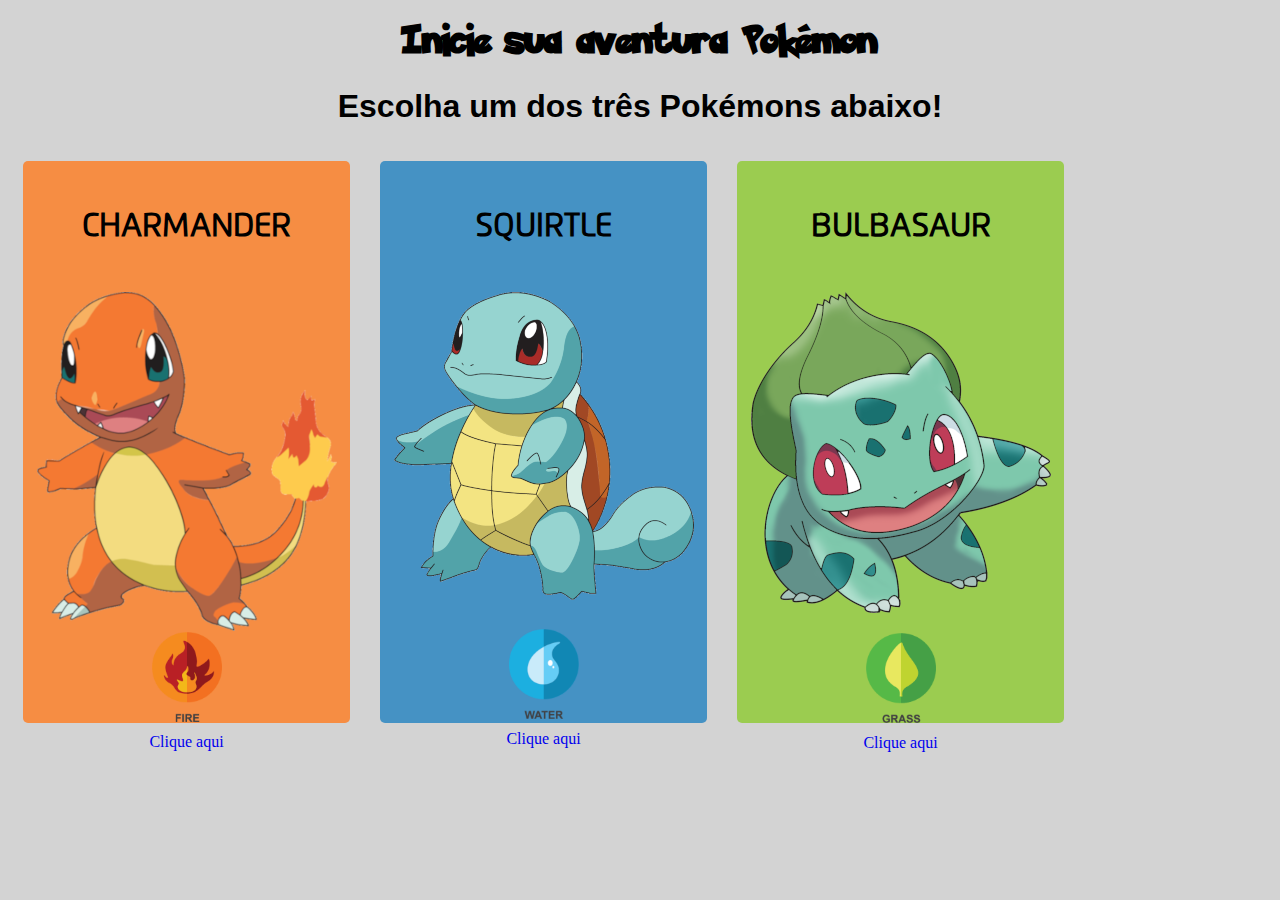
==== index.html @ d60a0dab "projeto" ====
<!DOCTYPE html>
<html lang="pt-br">
<head>
    <meta charset="UTF-8">
    <meta http-equiv="X-UA-Compatible" content="IE=edge">
    <meta name="viewport" content="width=device-width, initial-scale=1.0">
    <title>Pokemons Iniciais</title>
    <link rel="shortcut icon" href="favicon/favicon.ico" type="image/x-icon">
    <link rel="stylesheet" href="style.css">
</head>
<body>
    <header>
        <h1>
            Inicie sua aventura Pokémon 
        </h1>
    </header>
    <main>
        <section>
            <h1>
                Escolha um dos três Pokémons abaixo!
            </h1>
            <div class="q1">
                <h2>
                    Charmander
                </h2>
                <picture>
                    <img src="imagens/charmander.png" alt="Charmander">
                </picture>
                <picture>
                    <img src="imagens/tipo-fogo.png" class="tipo-poke-fire" alt="tipo do pokémon">
                </picture>
                <p>
                    <a href="#">Clique aqui</a>
                </p>
            </div>
            
            <div class="q2">
                <h2>
                    Squirtle
                </h2>
                <picture>
                    <img src="imagens/squirtle.png" alt="Squirtle">
                </picture>
                <picture>
                    <img src="imagens/tipo-agua.png" alt="tipo do Pokémon" class="tipo-poke-water">
                </picture>
                <p>
                    <a href="#">Clique aqui</a> 
                </p>
            </div>
            
            <div class="q3">
                <h2>
                    Bulbasaur
                </h2>
                <picture>
                    <img src="imagens/bulbasaur.png" alt="Bulbasaur">
                </picture>
                <picture>
                    <img src="imagens/tipo-planta.png" class="tipo-poke-grass"   alt="tipo do Pokémon">
                </picture>
                <p>
                    <a href="#">Clique aqui</a>
                </p>
            </div>
            
        </section>
    </main>
</body>
</html>
---- style.css ----
@charset "UTF-8";

@font-face {
    font-family:'pokemon';
    src: url('fontes/pokemon/Pokemon\ Solid.ttf') format('truetype');
}
@font-face {
    font-family:'flexo';
    src: url(fontes/flexo/Flexo.otf) format('opentype');
}

body{
    background-color: lightgray;
}
header{
    font-family:'pokemon', serif;
    text-align: center;
}
section h1{
    font-family: Arial, Helvetica, sans-serif;
    text-align: center;
}

div h2{
    font-family: 'flexo';
    text-align: center;
    padding: 20px;
    font-size: 2em;
}
picture img{
    display: block;
    margin: auto;
}
picture img.tipo-poke-fire{
    width: 70px;
    padding: 40px;
    margin-top: -39px;
}
picture img.tipo-poke-water{
    width: 70px;
    padding: 40px;
    margin-top: -11px;
}
picture img.tipo-poke-grass{
    width: 70px;
    padding: 40px;
    margin-top: -20px;
}
div{
    width: 327px;
    height: 562px;
    border-radius: 5px;
    position: relative;
    float:left;
    margin: 15px;
}
div.q1{
    background-color:#fd7e24d3;
}
div.q2{
    background-color: #4592C4;
}
div.q3{
    background-color: #9BCC50;
}
div p{
    text-align: center;
    margin-top: -29px;
}
div a{
    text-decoration: none;
    
}
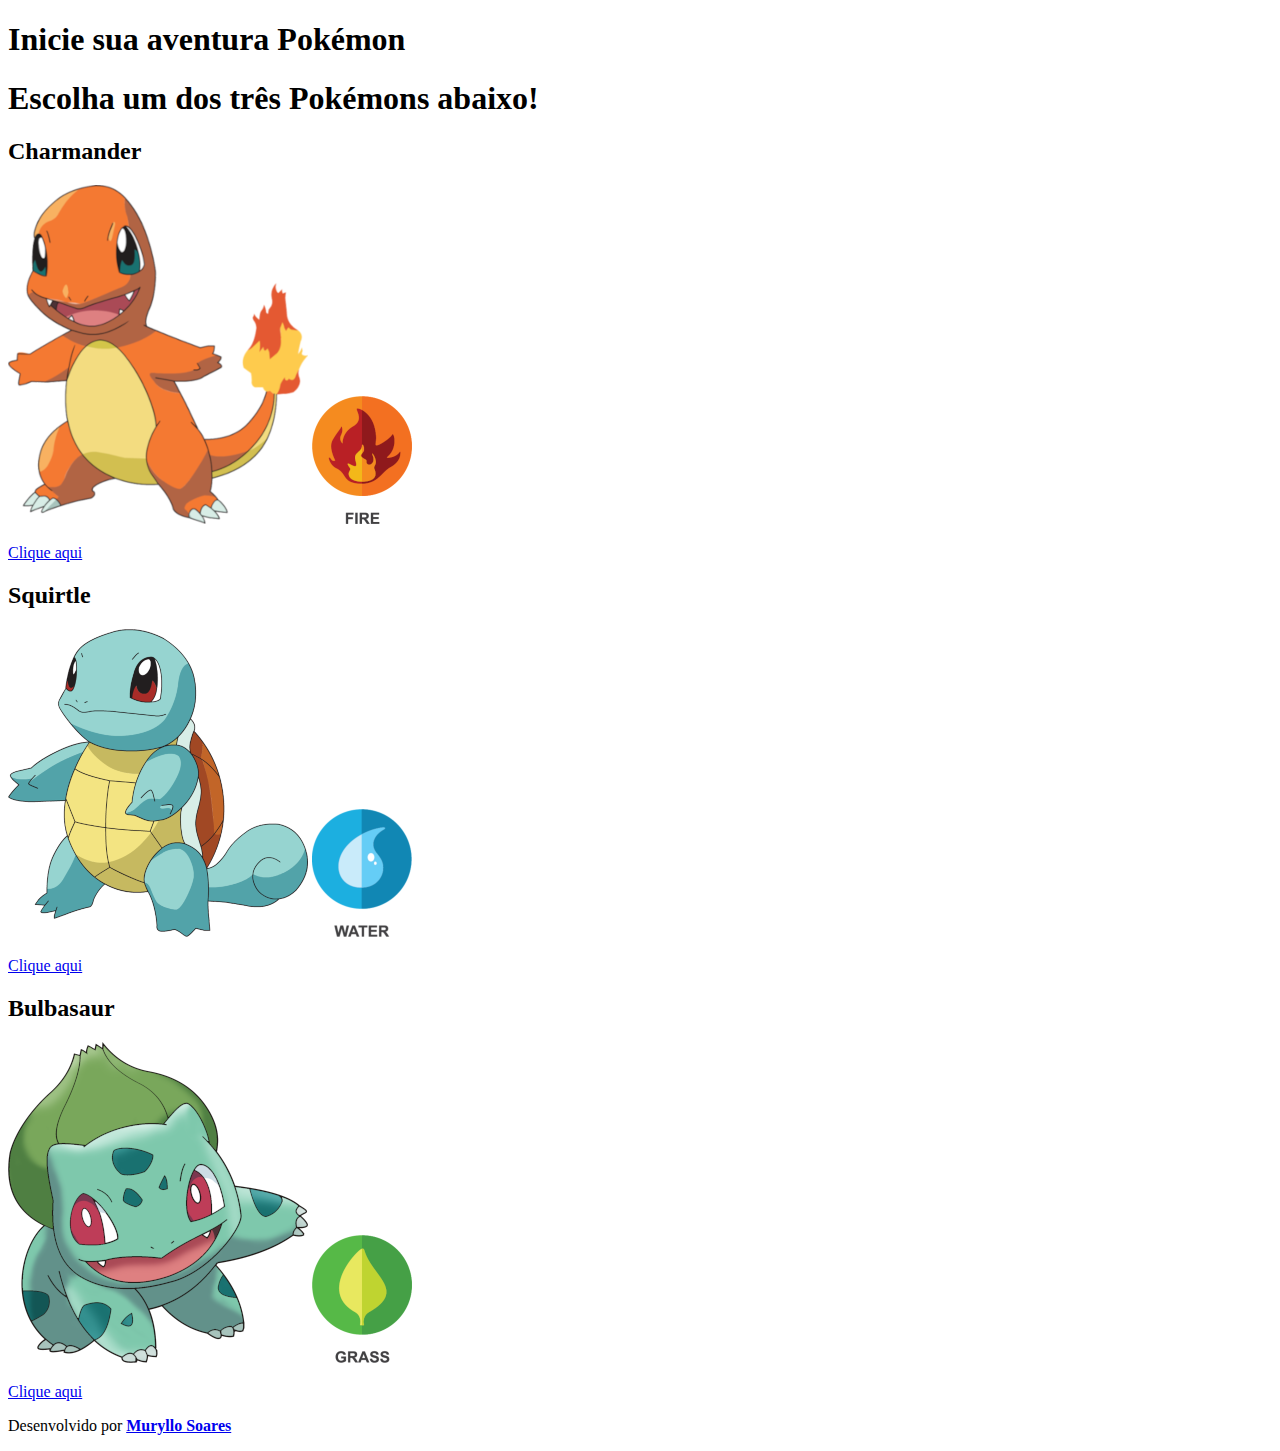
==== commit b6cbba7c: "update" ====
--- a/index.html
+++ b/index.html
@@ -6,16 +6,23 @@
     <meta name="viewport" content="width=device-width, initial-scale=1.0">
     <title>Pokemons Iniciais</title>
     <link rel="shortcut icon" href="favicon/favicon.ico" type="image/x-icon">
-    <link rel="stylesheet" href="style.css">
+    <link rel="stylesheet" href="style/style.css">
 </head>
 <body>
+    <!--Pagina Principal do meu projeto pessoal para mostrar as evoluções dos 3° primeiros Pokémons da PokeDex, utilizando somente HTML 5 e CSS3-->
+
+    <!--Cabeçalho do meu código-->
     <header>
         <h1>
             Inicie sua aventura Pokémon 
         </h1>
     </header>
+    <!--Fim do cabeçalho-->
+
+    <!--Parte principal do meu código-->
     <main>
         <section>
+            <!--Conteúdo da pagina principal do meu projeto-->
             <h1>
                 Escolha um dos três Pokémons abaixo!
             </h1>
@@ -30,7 +37,8 @@
                     <img src="imagens/tipo-fogo.png" class="tipo-poke-fire" alt="tipo do pokémon">
                 </picture>
                 <p>
-                    <a href="#">Clique aqui</a>
+                    <!--Link para a proxima pagina mostrando as evoluções de cada Pokémon-->
+                    <a href="pagina-evolucao-charmander.html" target="_self">Clique aqui</a>
                 </p>
             </div>
             
@@ -45,6 +53,7 @@
                     <img src="imagens/tipo-agua.png" alt="tipo do Pokémon" class="tipo-poke-water">
                 </picture>
                 <p>
+                    <!--Link para a proxima pagina mostrando as evoluções de cada Pokémon-->
                     <a href="#">Clique aqui</a> 
                 </p>
             </div>
@@ -60,11 +69,16 @@
                     <img src="imagens/tipo-planta.png" class="tipo-poke-grass"   alt="tipo do Pokémon">
                 </picture>
                 <p>
+                    <!--Link para a proxima pagina mostrando as evoluções de cada Pokémon-->
                     <a href="#">Clique aqui</a>
                 </p>
             </div>
-            
+            <!--Conteúdo da pagina principal do meu projeto-->
         </section>
     </main>
+    <!--Fim da parte principal do meu código-->
+    <footer>
+        <p>Desenvolvido por <a href="https://github.com/muryllo-soares" target="_blank"> <strong>Muryllo Soares</strong></a></p>
+    </footer>
 </body>
 </html>